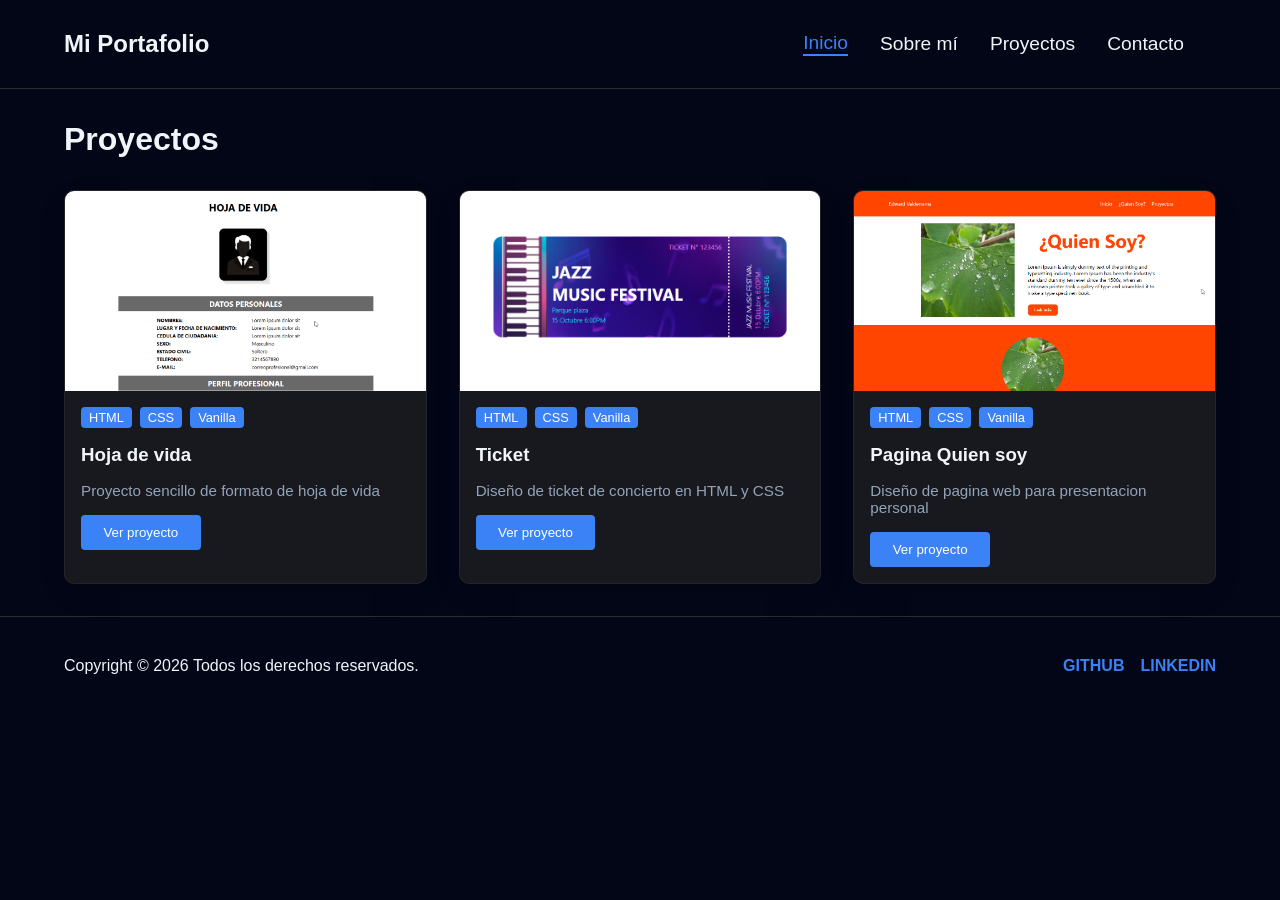
==== index.html @ 2f7671fd "Initial commit" ====
<!DOCTYPE html>
<html lang="en">

<head>
    <meta charset="UTF-8">
    <meta name="viewport" content="width=device-width, initial-scale=1.0">
    <title>Portafolio</title>
    <link rel="stylesheet" href="style.css">
</head>

<body>
    <header class="header">
        <nav class="navbar">
            <div class="logo">
                <p>Mi Portafolio</p>
            </div>
            <div class="nav-links">
                <a class="active" href="#">Inicio</a>
                <a href="#">Sobre mí</a>
                <a href="#">Proyectos</a>
                <a href="#">Contacto</a>
            </div>
        </nav>
    </header>

    <main class="main">
        <section class="proyectos">
            <h2>Proyectos</h2>
            <div class="proyectos-container">
                <div class="proyecto-card">
                    <div class="proyecto-img">
                        <img src="./img/1-preview.png" alt="">
                    </div>
                    <div class="proyecto-info">
                        <div class="tags">
                            <span class="tag">HTML</span>
                            <span class="tag">CSS</span>
                            <span class="tag">Vanilla</span>
                        </div>
                        <h3>Hoja de vida</h3>
                        <p>Proyecto sencillo de formato de hoja de vida</p>
                        <a href="./proyectos/1-hoja-de-vida/index.html"><button>Ver proyecto</button></a>
                    </div>
                </div>
                <div class="proyecto-card">
                    <div class="proyecto-img">
                        <img src="./img/2-preview.png" alt="">
                    </div>
                    <div class="proyecto-info">
                        <div class="tags">
                            <span class="tag">HTML</span>
                            <span class="tag">CSS</span>
                            <span class="tag">Vanilla</span>
                        </div>
                        <h3>Ticket</h3>
                        <p>Diseño de ticket de concierto en HTML y CSS</p>
                        <a href="./proyectos/2-ticket/index.html"><button>Ver proyecto</button></a>
                    </div>

                </div>
                <div class="proyecto-card">
                    <div class="proyecto-img">
                        <img src="./img/3-preview.png" alt="">
                    </div>
                    <div class="proyecto-info">
                        <div class="tags">
                            <span class="tag">HTML</span>
                            <span class="tag">CSS</span>
                            <span class="tag">Vanilla</span>
                        </div>
                        <h3>Pagina Quien soy</h3>
                        <p>Diseño de pagina web para presentacion personal</p>
                        <a href="./proyectos/3-quien-soy/index.html"><button>Ver proyecto</button></a>
                    </div>
                </div>

            </div>
        </section>
    </main>

    <footer class="footer">
        <p>Copyright © 2026 Todos los derechos reservados.</p>
        <div class="footer-links">
            <a href="https://github.com/Edward-2007">GITHUB</a>
            <a href="#">LINKEDIN</a>
        </div>
    </footer>
</body>

</html>
---- style.css ----
:root {
    --bg-color: #020617;
    --text-color: #f1f5f9;
    --text-color-secondary: #94a3b8;
    --primary-color: #3b82f6;
    --secondary-color: #1d4ed8;
    --accent-color: rgba(59, 130, 246, 0.1);
    --card-bg-color: rgb(24, 25, 30);
    --card-hover-color: rgb(44, 45, 51);
    --transition-speed: 0.3s;
    --padding-section: 5%;
}

* {
    margin: 0;
    padding: 0;
    box-sizing: border-box;
}

body {
    font-family: 'Poppins', sans-serif;
    background-color: var(--bg-color);
    color: var(--text-color);
}

.header {
    background-color: var(--bg-color);

}

.header a {
    color: var(--text-color);
    text-decoration: none;
}

.navbar {
    margin: 0 auto;
    width: 100%;
    border-bottom: 1px solid var(--card-hover-color);
    margin-bottom: 2rem;
    display: flex;
    justify-content: space-between;
    align-items: center;
    padding: 0rem var(--padding-section);
}

.logo {
    font-size: 1.5rem;
    font-weight: bold;
}

.nav-links {
    display: flex;
    justify-content: center;
    align-items: center;
    padding: 2rem;
    list-style: none;
    text-decoration: none;
    gap: 2rem;
}

.nav-links a {
    font-size: 1.2rem;
    transition: all var(--transition-speed) ease;
}

.nav-links a:hover {
    color: var(--primary-color);
    transform: scale(1.1);
}

.nav-links a.active {
    color: var(--primary-color);
    border-bottom: 2px solid var(--primary-color);
}

/* content */

.main {
    margin: 0 auto;
    width: 100%;
    padding: 0rem var(--padding-section);

}

.proyectos h2 {
    font-size: 2rem;
    text-align: left;
    margin-bottom: 2rem;
}

.tags {
    display: flex;
    gap: 0.5rem;
}

.tag {
    background-color: var(--primary-color);
    color: white;
    padding: 0.2rem 0.5rem;
    border-radius: 4px;
    font-size: 0.8rem;
}

.proyectos-container {
    display: grid;
    grid-template-columns: repeat(3, 1fr);
    gap: 2rem;
}

@media (max-width: 992px) {
    .proyectos-container {
        grid-template-columns: repeat(2, 1fr);
    }
}

@media (max-width: 600px) {
    .proyectos-container {
        grid-template-columns: repeat(1, 1fr);
    }
}

.proyecto-card {
    background-color: var(--card-bg-color);
    border-radius: 10px;
    transition: all var(--transition-speed) ease;
    overflow: hidden;
    border: 1px solid rgba(255, 255, 255, 0.05);
    box-shadow: rgba(0, 0, 0, 0.3) 0px 10px 30px -10px;
}

.proyecto-img {
    width: 100%;
    height: 200px;
    overflow: hidden;
}

.proyecto-img img {
    width: 100%;
    height: 100%;
    object-fit: cover;
    transition: all var(--transition-speed) ease;

}

.proyecto-info {
    display: flex;
    flex-direction: column;
    gap: 1rem;
    padding: 1rem;
    align-items: flex-start;
}

.proyecto-card h3 {
    transition: all var(--transition-speed) ease;
}

.proyecto-card:hover {
    background-color: var(--card-hover-color);
    cursor: pointer;
}

.proyecto-card:hover h3 {
    color: var(--primary-color);
}

.proyecto-card:hover .proyecto-img img {
    transform: scale(1.1);

}

.proyecto-card button {
    background-color: var(--primary-color);
    border: none;
    color: white;
    font-weight: 500;
    padding: 0.6rem 1.4rem;
    border-radius: 4px;
    cursor: pointer;
    transition: all var(--transition-speed) ease;
}

.proyecto-card button:hover {
    background-color: var(--secondary-color);

}



.proyecto-card p {
    font-size: 0.95rem;
    color: var(--text-color-secondary);
}

.proyecto-card a {
    font-size: 1rem;
    color: var(--primary-color);
    text-decoration: none;
}

.proyecto-card a:hover {
    color: var(--secondary-color);
}

footer {
    padding: 0rem var(--padding-section);
    margin: 2rem auto;
    width: 100%;
    height: 100px;
    border-top: 1px solid var(--card-hover-color);
    display: flex;
    justify-content: space-between;
    align-items: center;
}

.footer-links {
    display: flex;
    gap: 1rem;
}

footer p {
    font-size: 1rem;
}

footer a {
    font-size: 1rem;
    color: var(--primary-color);
    text-decoration: none;
    font-weight: bold;
}

footer a:hover {
    color: var(--secondary-color);
}
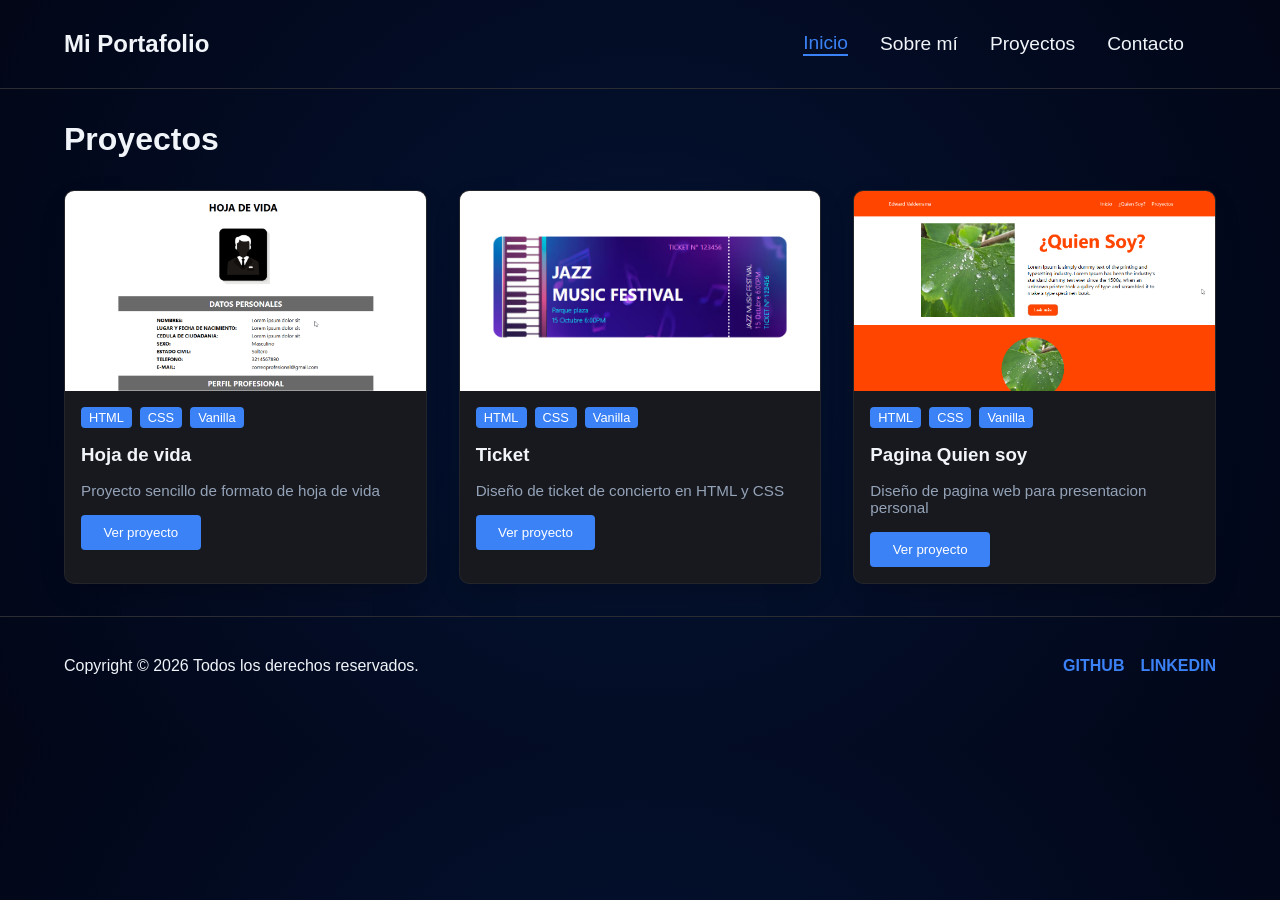
==== commit 8bb74394: "Wrap project previews in links; adjust cursor Wrap the three project preview images in anchor tags l" ====
--- a/index.html
+++ b/index.html
@@ -29,7 +29,9 @@
             <div class="proyectos-container">
                 <div class="proyecto-card">
                     <div class="proyecto-img">
-                        <img src="./img/1-preview.png" alt="">
+                        <a href="./proyectos/1-hoja-de-vida/index.html">
+                            <img src="./img/1-preview.png" alt="">
+                        </a>
                     </div>
                     <div class="proyecto-info">
                         <div class="tags">
@@ -44,7 +46,9 @@
                 </div>
                 <div class="proyecto-card">
                     <div class="proyecto-img">
-                        <img src="./img/2-preview.png" alt="">
+                        <a href="./proyectos/2-ticket/index.html">
+                            <img src="./img/2-preview.png" alt="">
+                        </a>
                     </div>
                     <div class="proyecto-info">
                         <div class="tags">
@@ -60,7 +64,9 @@
                 </div>
                 <div class="proyecto-card">
                     <div class="proyecto-img">
-                        <img src="./img/3-preview.png" alt="">
+                        <a href="./proyectos/3-quien-soy/index.html">
+                            <img src="./img/3-preview.png" alt="">
+                        </a>
                     </div>
                     <div class="proyecto-info">
                         <div class="tags">
@@ -81,7 +87,7 @@
     <footer class="footer">
         <p>Copyright © 2026 Todos los derechos reservados.</p>
         <div class="footer-links">
-            <a href="https://github.com/Edward-2007">GITHUB</a>
+            <a href="https://github.com/EdwardBlanco/sena-portafolio">GITHUB</a>
             <a href="#">LINKEDIN</a>
         </div>
     </footer>
--- a/style.css
+++ b/style.css
@@ -1,5 +1,4 @@
 :root {
-    --bg-color: #020617;
     --text-color: #f1f5f9;
     --text-color-secondary: #94a3b8;
     --primary-color: #3b82f6;
@@ -19,14 +18,11 @@
 
 body {
     font-family: 'Poppins', sans-serif;
-    background-color: var(--bg-color);
     color: var(--text-color);
-}
-
-.header {
-    background-color: var(--bg-color);
-
-}
+    background: #041333;
+    background: radial-gradient(circle, rgba(4, 19, 51, 1) 0%, rgba(2, 6, 23, 1) 100%);
+}
+
 
 .header a {
     color: var(--text-color);
@@ -157,7 +153,6 @@
 
 .proyecto-card:hover {
     background-color: var(--card-hover-color);
-    cursor: pointer;
 }
 
 .proyecto-card:hover h3 {
@@ -166,7 +161,7 @@
 
 .proyecto-card:hover .proyecto-img img {
     transform: scale(1.1);
-
+    cursor: pointer;
 }
 
 .proyecto-card button {
@@ -185,8 +180,6 @@
 
 }
 
-
-
 .proyecto-card p {
     font-size: 0.95rem;
     color: var(--text-color-secondary);
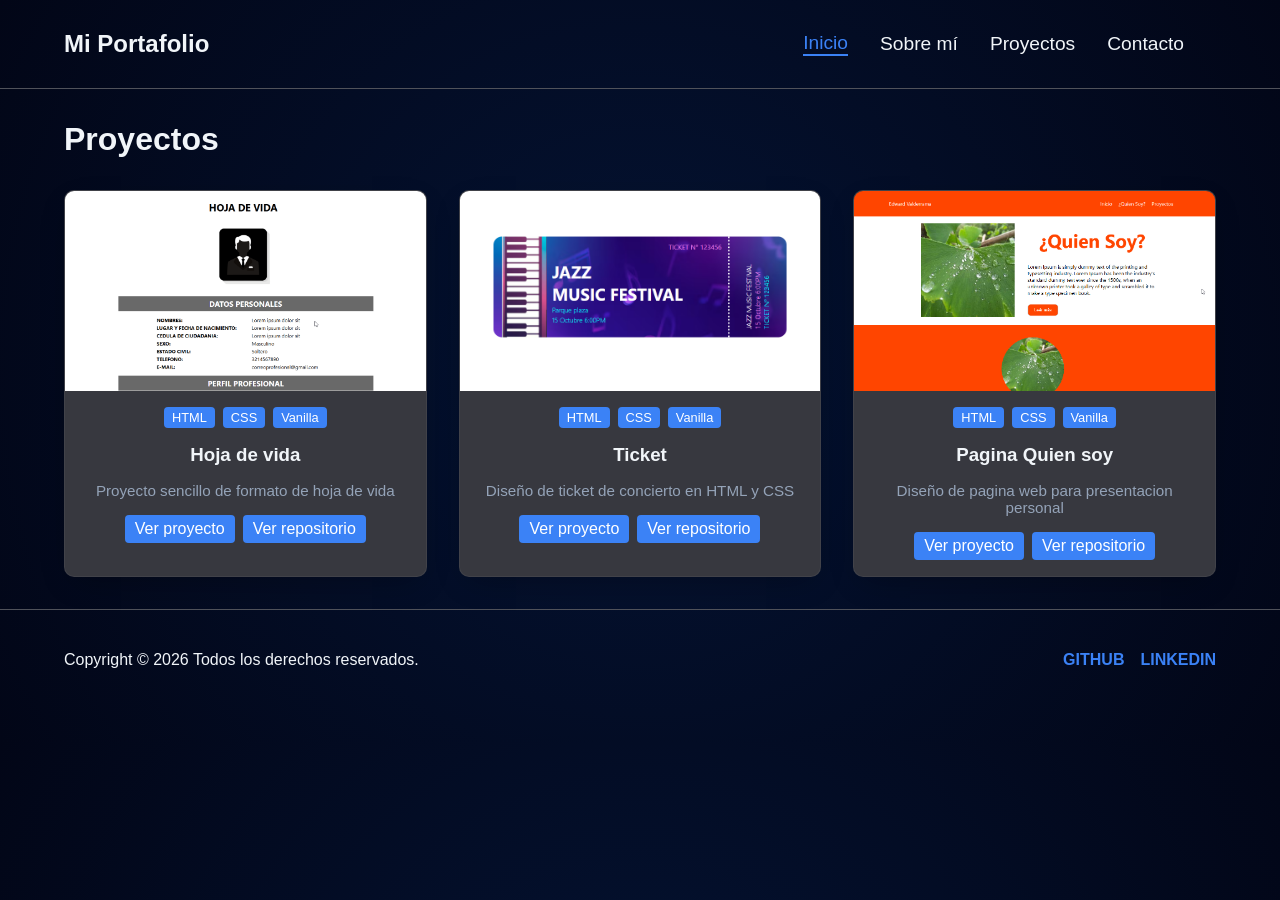
==== commit f6839529: "Add files via upload" ====
--- a/index.html
+++ b/index.html
@@ -41,7 +41,10 @@
                         </div>
                         <h3>Hoja de vida</h3>
                         <p>Proyecto sencillo de formato de hoja de vida</p>
-                        <a href="./proyectos/1-hoja-de-vida/index.html"><button>Ver proyecto</button></a>
+                        <div class="proyecto-links">
+                            <a href="./proyectos/1-hoja-de-vida/index.html">Ver proyecto</a>
+                            <a href="https://github.com/EdwardBlanco/sena-portafolio/tree/main/proyectos/1-hoja-de-vida">Ver repositorio</a>
+                        </div>
                     </div>
                 </div>
                 <div class="proyecto-card">
@@ -58,7 +61,10 @@
                         </div>
                         <h3>Ticket</h3>
                         <p>Diseño de ticket de concierto en HTML y CSS</p>
-                        <a href="./proyectos/2-ticket/index.html"><button>Ver proyecto</button></a>
+                        <div class="proyecto-links">
+                            <a href="./proyectos/2-ticket/index.html">Ver proyecto</a>
+                            <a href="https://github.com/EdwardBlanco/sena-portafolio/tree/main/proyectos/2-ticket">Ver repositorio</a>
+                        </div>
                     </div>
 
                 </div>
@@ -76,7 +82,10 @@
                         </div>
                         <h3>Pagina Quien soy</h3>
                         <p>Diseño de pagina web para presentacion personal</p>
-                        <a href="./proyectos/3-quien-soy/index.html"><button>Ver proyecto</button></a>
+                        <div class="proyecto-links">
+                            <a href="./proyectos/3-quien-soy/index.html">Ver proyecto</a>
+                            <a href="https://github.com/EdwardBlanco/sena-portafolio/tree/main/proyectos/3-quien-soy">Ver repositorio</a>
+                        </div>
                     </div>
                 </div>
 
--- a/style.css
+++ b/style.css
@@ -4,9 +4,9 @@
     --primary-color: #3b82f6;
     --secondary-color: #1d4ed8;
     --accent-color: rgba(59, 130, 246, 0.1);
-    --card-bg-color: rgb(24, 25, 30);
-    --card-hover-color: rgb(44, 45, 51);
-    --transition-speed: 0.3s;
+    --card-bg-color: rgb(55, 56, 63);
+    --card-hover-color: rgb(80, 82, 90);
+    --transition-speed: 0.5s;
     --padding-section: 5%;
 }
 
@@ -62,12 +62,24 @@
 
 .nav-links a:hover {
     color: var(--primary-color);
-    transform: scale(1.1);
+    transform: scale(1.08);
 }
 
 .nav-links a.active {
     color: var(--primary-color);
     border-bottom: 2px solid var(--primary-color);
+}
+
+@media (max-width: 600px) {
+    .navbar {
+        flex-direction: column;
+        padding: 1rem;
+        gap: 1rem;
+    }
+
+    .nav-links {
+        padding: 0;
+    }
 }
 
 /* content */
@@ -85,7 +97,7 @@
     margin-bottom: 2rem;
 }
 
-.tags {
+.tags, .proyecto-links {
     display: flex;
     gap: 0.5rem;
 }
@@ -144,7 +156,8 @@
     flex-direction: column;
     gap: 1rem;
     padding: 1rem;
-    align-items: flex-start;
+    text-align: center;
+    align-items: center
 }
 
 .proyecto-card h3 {
@@ -157,42 +170,33 @@
 
 .proyecto-card:hover h3 {
     color: var(--primary-color);
+    
 }
 
 .proyecto-card:hover .proyecto-img img {
-    transform: scale(1.1);
+    transform: scale(1.2);
     cursor: pointer;
 }
 
-.proyecto-card button {
+.proyecto-links a {
     background-color: var(--primary-color);
-    border: none;
     color: white;
     font-weight: 500;
-    padding: 0.6rem 1.4rem;
+    padding: 5px 10px;
     border-radius: 4px;
-    cursor: pointer;
-    transition: all var(--transition-speed) ease;
-}
-
-.proyecto-card button:hover {
-    background-color: var(--secondary-color);
-
-}
+    transition: all var(--transition-speed) ease;
+    text-decoration: none;
+}
+
+
 
 .proyecto-card p {
     font-size: 0.95rem;
     color: var(--text-color-secondary);
 }
 
-.proyecto-card a {
-    font-size: 1rem;
-    color: var(--primary-color);
-    text-decoration: none;
-}
-
-.proyecto-card a:hover {
-    color: var(--secondary-color);
+.proyecto-links a:hover {
+    background-color: var(--secondary-color);
 }
 
 footer {
@@ -224,4 +228,4 @@
 
 footer a:hover {
     color: var(--secondary-color);
-}+}
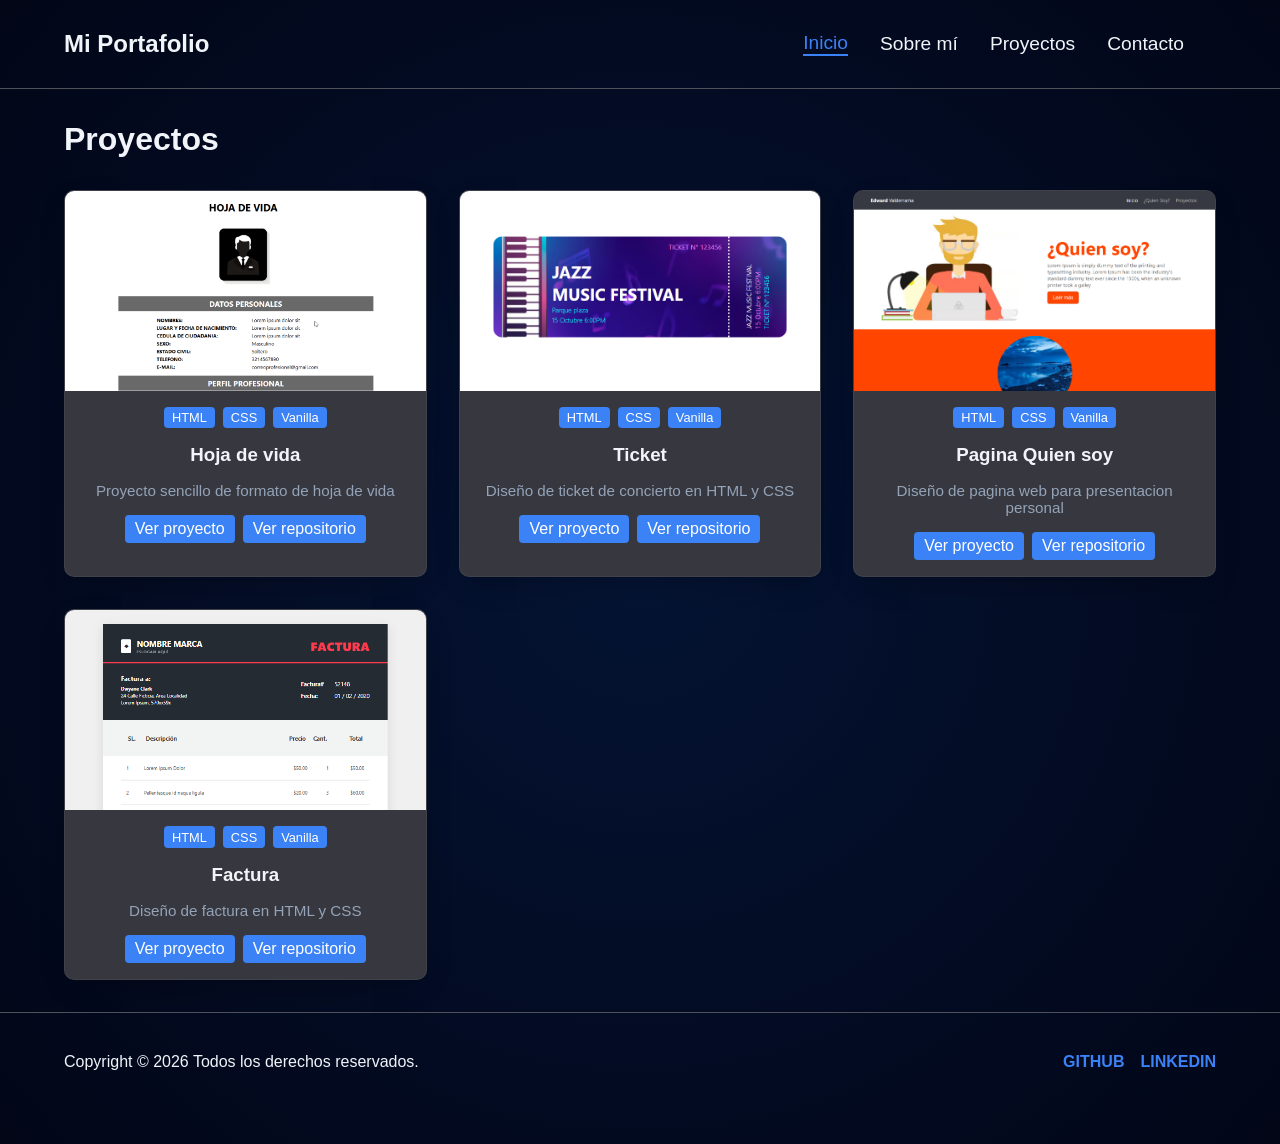
==== commit 0249ebe2: "factura" ====
--- a/index.html
+++ b/index.html
@@ -43,7 +43,9 @@
                         <p>Proyecto sencillo de formato de hoja de vida</p>
                         <div class="proyecto-links">
                             <a href="./proyectos/1-hoja-de-vida/index.html">Ver proyecto</a>
-                            <a href="https://github.com/EdwardBlanco/sena-portafolio/tree/main/proyectos/1-hoja-de-vida">Ver repositorio</a>
+                            <a
+                                href="https://github.com/EdwardBlanco/sena-portafolio/tree/main/proyectos/1-hoja-de-vida">Ver
+                                repositorio</a>
                         </div>
                     </div>
                 </div>
@@ -63,7 +65,8 @@
                         <p>Diseño de ticket de concierto en HTML y CSS</p>
                         <div class="proyecto-links">
                             <a href="./proyectos/2-ticket/index.html">Ver proyecto</a>
-                            <a href="https://github.com/EdwardBlanco/sena-portafolio/tree/main/proyectos/2-ticket">Ver repositorio</a>
+                            <a href="https://github.com/EdwardBlanco/sena-portafolio/tree/main/proyectos/2-ticket">Ver
+                                repositorio</a>
                         </div>
                     </div>
 
@@ -84,10 +87,33 @@
                         <p>Diseño de pagina web para presentacion personal</p>
                         <div class="proyecto-links">
                             <a href="./proyectos/3-quien-soy/index.html">Ver proyecto</a>
-                            <a href="https://github.com/EdwardBlanco/sena-portafolio/tree/main/proyectos/3-quien-soy">Ver repositorio</a>
+                            <a href="https://github.com/EdwardBlanco/sena-portafolio/tree/main/proyectos/3-quien-soy">Ver
+                                repositorio</a>
                         </div>
                     </div>
                 </div>
+                <div class="proyecto-card">
+                    <div class="proyecto-img">
+                        <a href="./proyectos/4-factura/index.html">
+                            <img src="./img/4-preview.png" alt="">
+                        </a>
+                    </div>
+                    <div class="proyecto-info">
+                        <div class="tags">
+                            <span class="tag">HTML</span>
+                            <span class="tag">CSS</span>
+                            <span class="tag">Vanilla</span>
+                        </div>
+                        <h3>Factura</h3>
+                        <p>Diseño de factura en HTML y CSS</p>
+                        <div class="proyecto-links">
+                            <a href="./proyectos/4-factura/index.html">Ver proyecto</a>
+                            <a href="https://github.com/EdwardBlanco/sena-portafolio/tree/main/proyectos/4-factura">Ver
+                                repositorio</a>
+                        </div>
+                    </div>
+                </div>
+
 
             </div>
         </section>
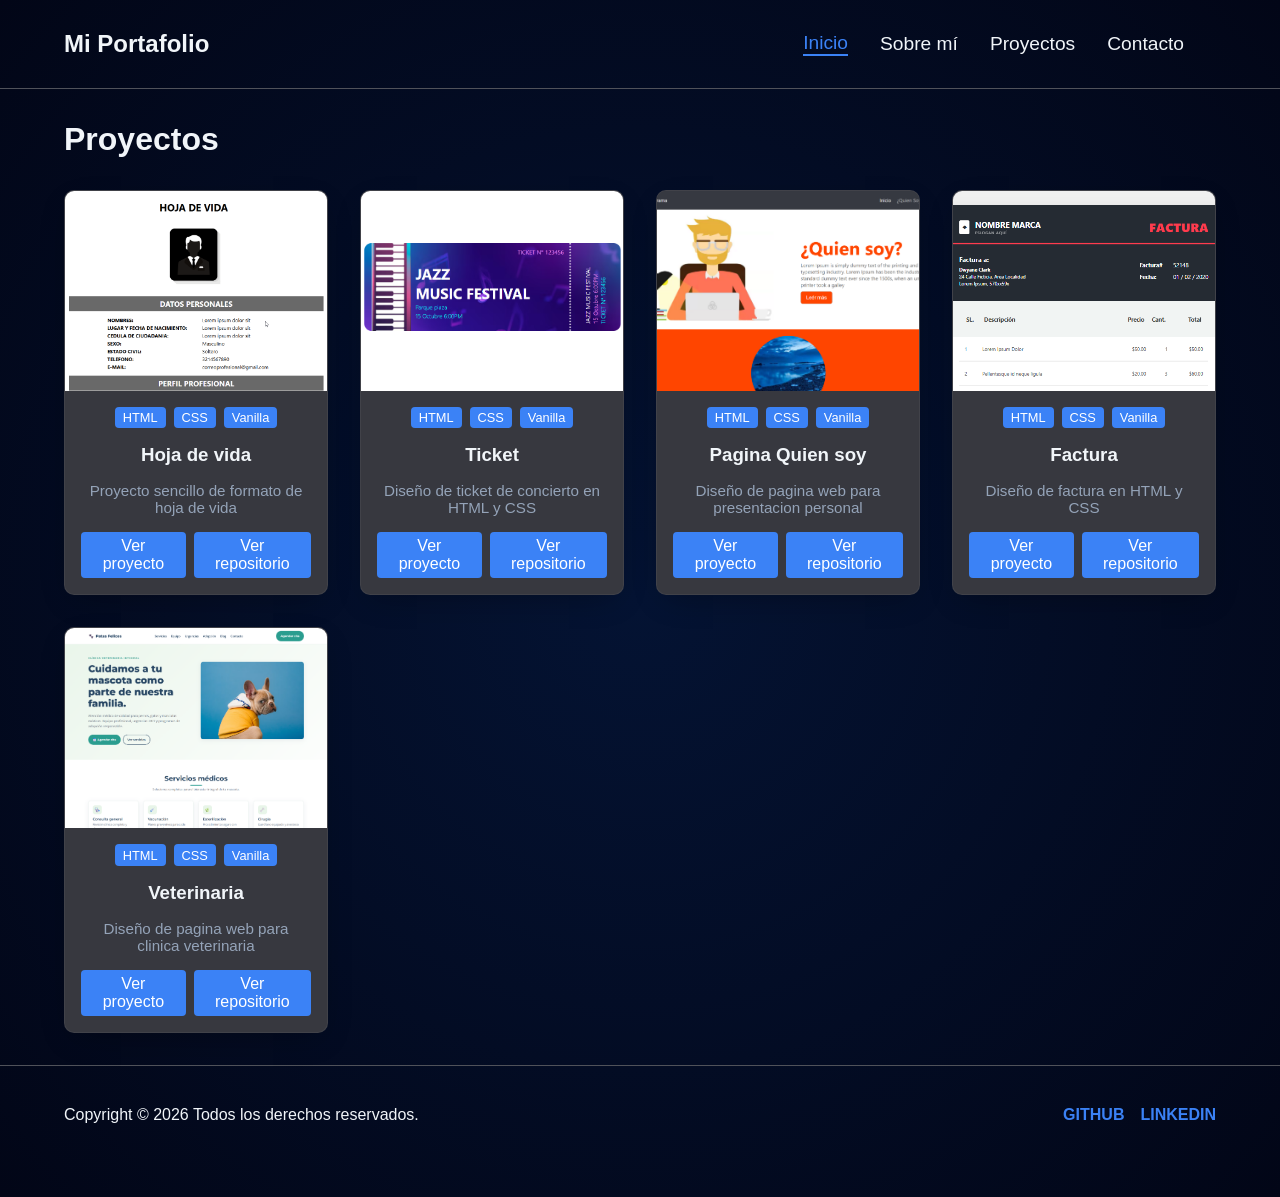
==== commit 98f68679: "Add files via upload" ====
--- a/index.html
+++ b/index.html
@@ -113,6 +113,27 @@
                         </div>
                     </div>
                 </div>
+                <div class="proyecto-card">
+                    <div class="proyecto-img">
+                        <a href="./proyectos/5-veterinaria/index.html">
+                            <img src="./img/5-preview.png" alt="">
+                        </a>
+                    </div>
+                    <div class="proyecto-info">
+                        <div class="tags">
+                            <span class="tag">HTML</span>
+                            <span class="tag">CSS</span>
+                            <span class="tag">Vanilla</span>
+                        </div>
+                        <h3>Veterinaria</h3>
+                        <p>Diseño de pagina web para clinica veterinaria</p>
+                        <div class="proyecto-links">
+                            <a href="./proyectos/5-veterinaria/index.html">Ver proyecto</a>
+                            <a href="https://github.com/EdwardBlanco/sena-portafolio/tree/main/proyectos/5-veterinaria">Ver
+                                repositorio</a>
+                        </div>
+                    </div>
+                </div>
 
 
             </div>
--- a/style.css
+++ b/style.css
@@ -112,7 +112,7 @@
 
 .proyectos-container {
     display: grid;
-    grid-template-columns: repeat(3, 1fr);
+    grid-template-columns: repeat(4, 1fr);
     gap: 2rem;
 }
 
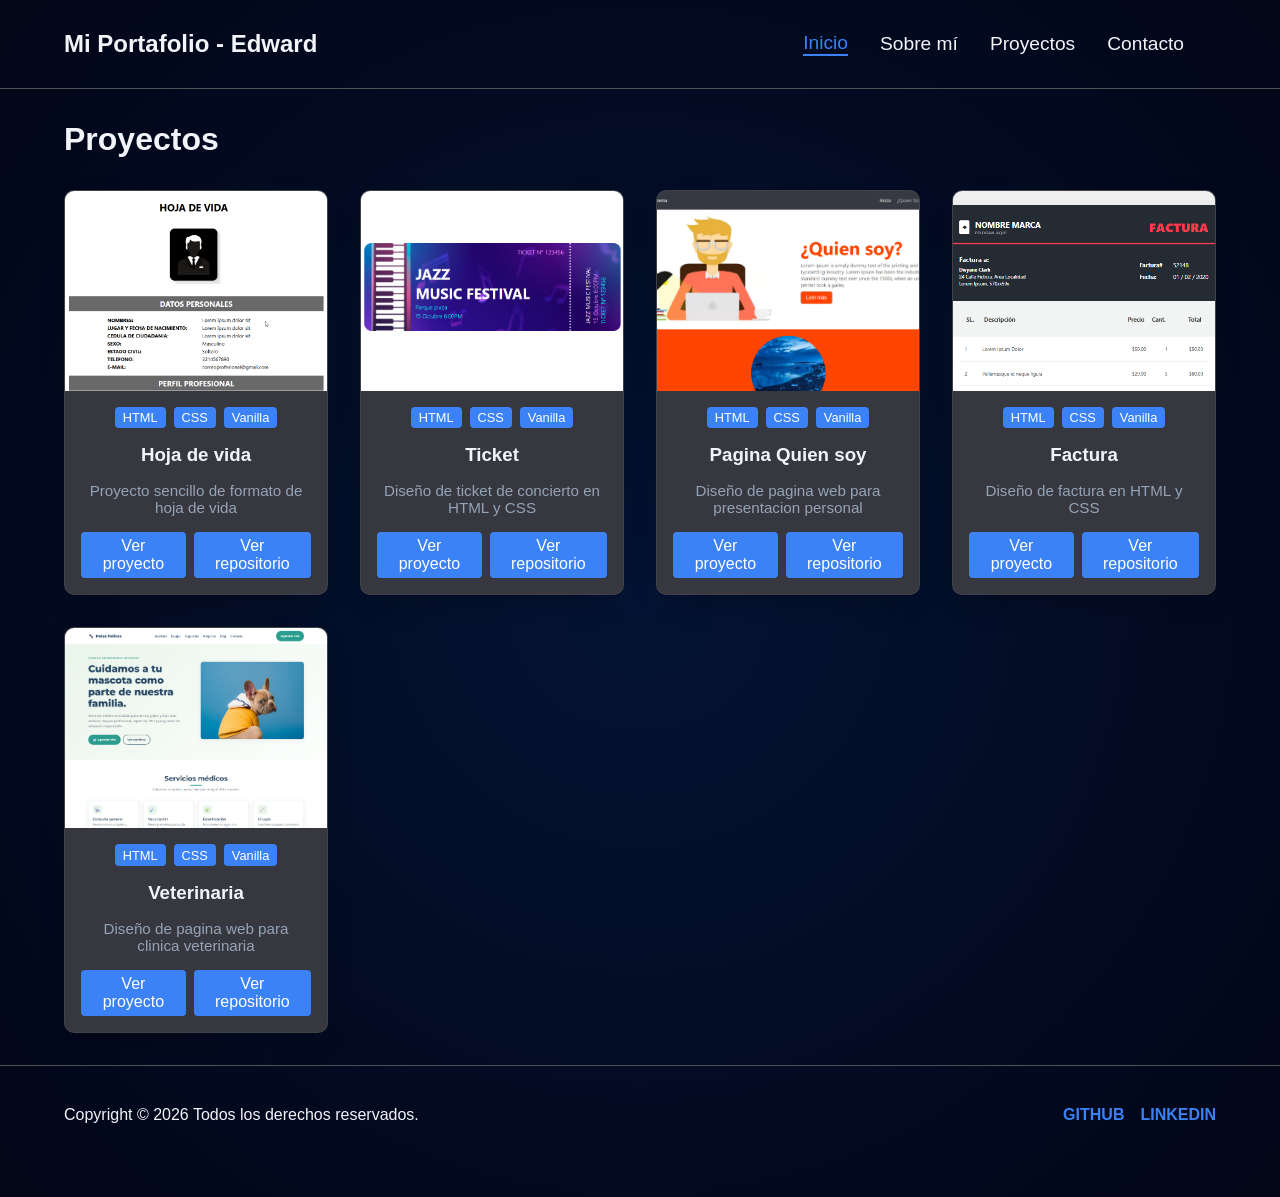
==== commit d79309d9: "Include 'Edward' in site title and logo Update index.html to append ' - Edward' to the page <title> " ====
--- a/index.html
+++ b/index.html
@@ -4,7 +4,7 @@
 <head>
     <meta charset="UTF-8">
     <meta name="viewport" content="width=device-width, initial-scale=1.0">
-    <title>Portafolio</title>
+    <title>Portafolio - Edward</title>
     <link rel="stylesheet" href="style.css">
 </head>
 
@@ -12,7 +12,7 @@
     <header class="header">
         <nav class="navbar">
             <div class="logo">
-                <p>Mi Portafolio</p>
+                <p>Mi Portafolio - Edward</p>
             </div>
             <div class="nav-links">
                 <a class="active" href="#">Inicio</a>
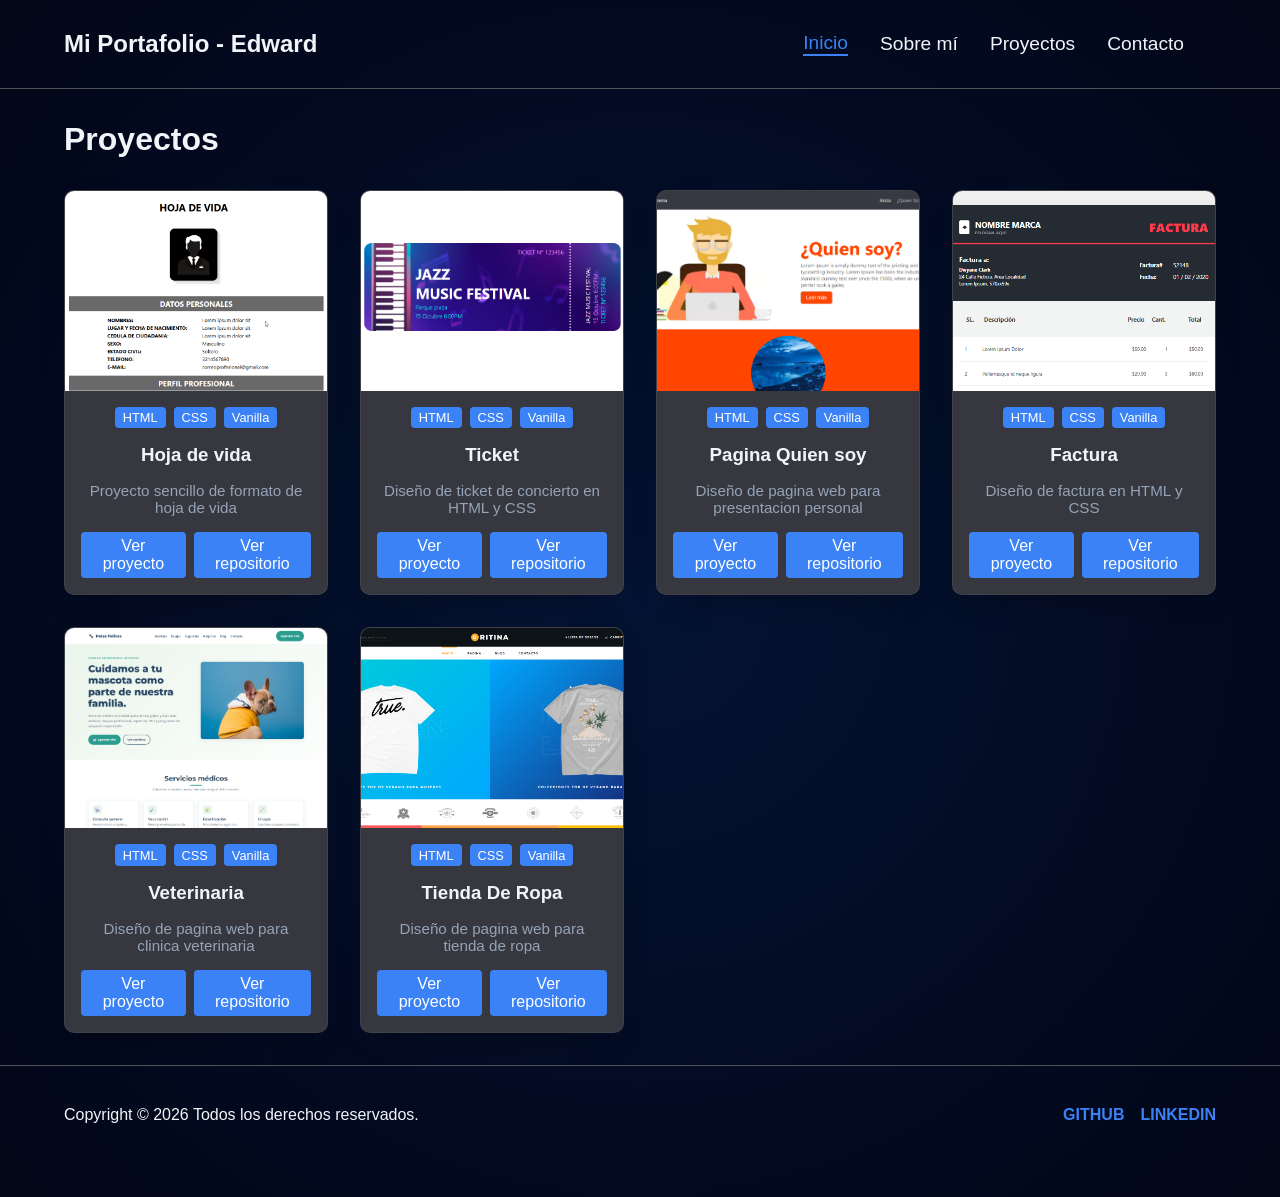
==== commit 78a5921b: "tarjeta-proyecto-06" ====
--- a/index.html
+++ b/index.html
@@ -113,6 +113,8 @@
                         </div>
                     </div>
                 </div>
+
+
                 <div class="proyecto-card">
                     <div class="proyecto-img">
                         <a href="./proyectos/5-veterinaria/index.html">
@@ -135,6 +137,29 @@
                     </div>
                 </div>
 
+                <div class="proyecto-card">
+                    <div class="proyecto-img">
+                        <a href="./proyectos/6-tienda/index.html">
+                            <img src="./img/6-preview.png" alt="">
+                        </a>
+                    </div>
+                    <div class="proyecto-info">
+                        <div class="tags">
+                            <span class="tag">HTML</span>
+                            <span class="tag">CSS</span>
+                            <span class="tag">Vanilla</span>
+                        </div>
+                        <h3>Tienda De Ropa</h3>
+                        <p>Diseño de pagina web para tienda de ropa</p>
+                        <div class="proyecto-links">
+                            <a href="./proyectos/6-tienda-de-ropa/index.html">Ver proyecto</a>
+                            <a
+                                href="https://github.com/EdwardBlanco/sena-portafolio/tree/main/proyectos/6-tienda-de-ropa">Ver
+                                repositorio</a>
+                        </div>
+                    </div>
+                </div>
+
 
             </div>
         </section>
